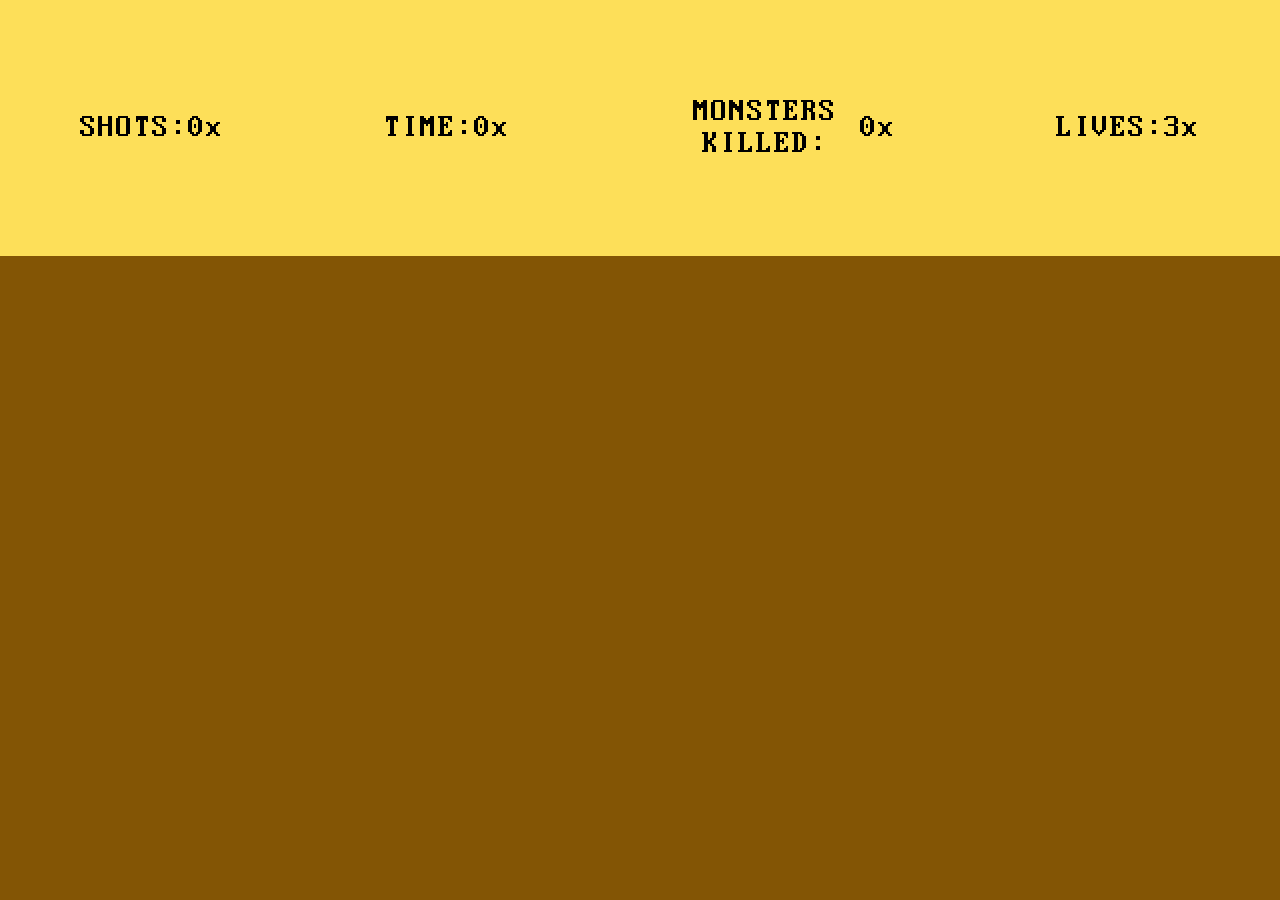
==== src/game.html @ 62bbd0b8 "Clean code update" ====
<!DOCTYPE html>
<html lang="en">
<head>
    <meta charset="UTF-8">
    <meta name="viewport" content="width=device-width, initial-scale=1.0">
    <title>Shoot and Increase - Menu</title>
    <link rel="stylesheet" href="../style.css">
    <link rel="stylesheet" href="game.css">
</head>
<body>
    <header>
        <ul>
            <li>SHOTS: <span id="shots">0</span>x</li>
            <li>TIME: <span id="time">0</span>x</li>
            <li>MONSTERS KILLED: <span id="monster-killed">0</span>x</li>
            <li>LIVES: <span id="lives">3</span>x</li>
        </ul>
    </header>
    <main>
    </main>
    <div id="timer"></div>
</body>
</html>
---- style.css ----
@font-face {
    font-family: 'pixel';
    src: url("/fonts/Pixel.ttf") format("truetype");
    font-weight: normal;
}

body{
    width: 100vw;
    height: 100vh;
    height: 100dvh;
    
    padding: 0;
    margin: 0;
    
    box-sizing: border-box;
    background-color: rgb(131, 85, 5);
    
    font-family: 'pixel';

    cursor: url("/imgs/cursor-64.png") 16 16, auto;
}


ul{
    list-style: none;
}
---- src/game.css ----
header{
    background-color: rgb(253, 223, 89);
    top: 0;
    left: 0;
    right: 0;
    position: absolute;
}

ul{
    display: flex;
    list-style: none;
    justify-content: space-between;
    margin-left: -40px;
}

li{
    margin: 80px;
    font-size: clamp(1rem,10vw,2rem);
    display: flex;
    align-items: center;
    justify-content: center;
    text-align: center;
}
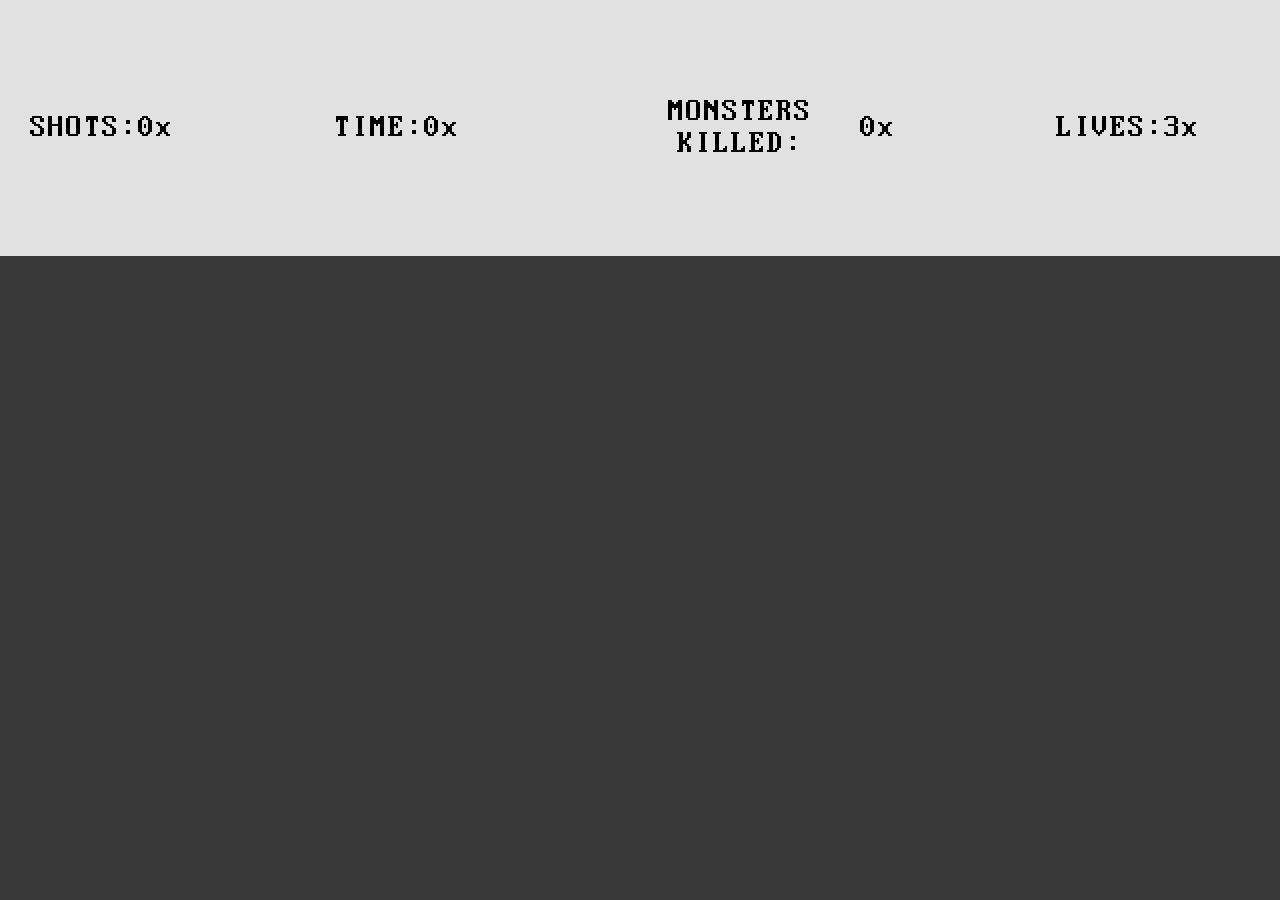
==== commit de03d838: "Update the game style" ====
--- a/src/game.html
+++ b/src/game.html
@@ -16,8 +16,8 @@
             <li>LIVES: <span id="lives">3</span>x</li>
         </ul>
     </header>
-    <main>
+    <main id="game">
+        <div id="timer"></div>
     </main>
-    <div id="timer"></div>
 </body>
 </html>
--- a/style.css
+++ b/style.css
@@ -13,7 +13,7 @@
     margin: 0;
     
     box-sizing: border-box;
-    background-color: rgb(131, 85, 5);
+    background-color: rgb(56, 56, 56);
     
     font-family: 'pixel';
 
@@ -23,4 +23,5 @@
 
 ul{
     list-style: none;
+    padding: 0;
 }
--- a/src/game.css
+++ b/src/game.css
@@ -1,5 +1,5 @@
 header{
-    background-color: rgb(253, 223, 89);
+    background-color: rgb(225, 225, 225);
     top: 0;
     left: 0;
     right: 0;
@@ -10,7 +10,7 @@
     display: flex;
     list-style: none;
     justify-content: space-between;
-    margin-left: -40px;
+    margin-left: -50px;
 }
 
 li{
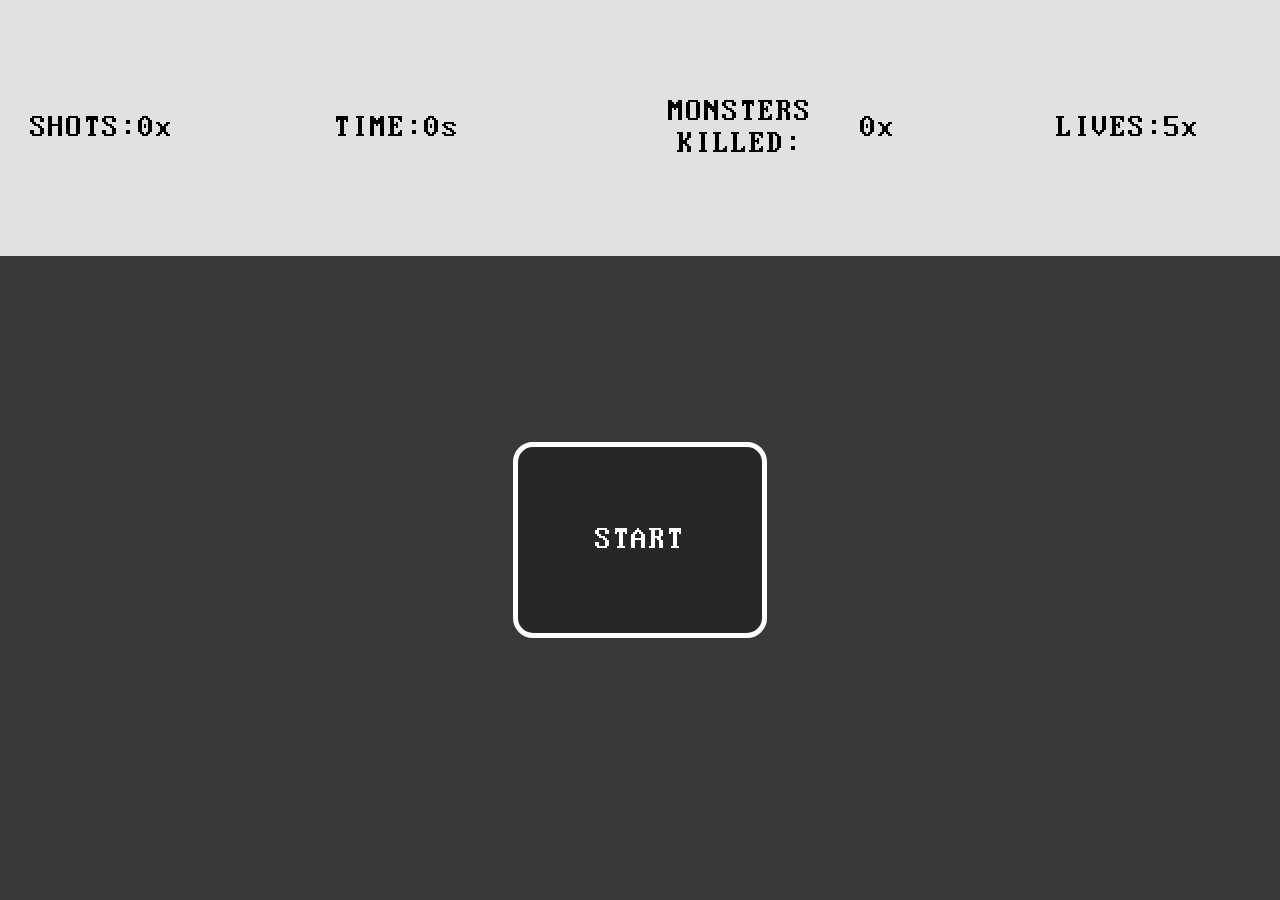
==== commit 7abaebcd: "Completed the game" ====
--- a/src/game.html
+++ b/src/game.html
@@ -3,7 +3,7 @@
 <head>
     <meta charset="UTF-8">
     <meta name="viewport" content="width=device-width, initial-scale=1.0">
-    <title>Shoot and Increase - Menu</title>
+    <title>Shoot and Increase - Game</title>
     <link rel="stylesheet" href="../style.css">
     <link rel="stylesheet" href="game.css">
 </head>
@@ -11,13 +11,15 @@
     <header>
         <ul>
             <li>SHOTS: <span id="shots">0</span>x</li>
-            <li>TIME: <span id="time">0</span>x</li>
+            <li>TIME: <span id="time">0</span>s</li>
             <li>MONSTERS KILLED: <span id="monster-killed">0</span>x</li>
-            <li>LIVES: <span id="lives">3</span>x</li>
+            <li>LIVES: <span id="lives">5</span>x</li>
         </ul>
     </header>
     <main id="game">
+        <div id="start" class="button">START</div>
         <div id="timer"></div>
     </main>
+    <script src="game.js"></script>
 </body>
 </html>
--- a/style.css
+++ b/style.css
@@ -25,3 +25,21 @@
     list-style: none;
     padding: 0;
 }
+
+.button{
+    padding: 6vw;
+    
+    background-color: rgba(0, 0, 0, 0.31);
+    
+    border-radius: 20px;
+    border: 5px solid white;
+
+    transition: transform ease 0.2s;
+
+    font-size: clamp(1rem,10vw,2rem);
+    color: white;
+}
+
+.button:hover{
+    transform: scale(1.25);
+}
--- a/src/game.css
+++ b/src/game.css
@@ -1,9 +1,25 @@
+body{
+    top: 0;
+    left: 0;
+    right: 0;
+    position: absolute;
+    overflow: hidden;
+}
+
 header{
     background-color: rgb(225, 225, 225);
     top: 0;
     left: 0;
     right: 0;
     position: absolute;
+}
+
+main#game{
+    margin-top: 25dvh;
+    height: 70dvh;
+    display: flex;
+    justify-content: center;
+    align-items: center;
 }
 
 ul{
@@ -20,4 +36,39 @@
     align-items: center;
     justify-content: center;
     text-align: center;
+}
+
+#start{
+    display: flex;
+    justify-content: center;
+    align-items: center;
+    position: absolute;
+}
+
+#timer{
+    color: white;
+    font-size: clamp(1rem,10vw,4rem);
+
+}
+
+.hidden{
+    display: none !important;
+}
+
+.monster-box{
+    width: 64px;
+    height: 64px;
+    position: absolute;
+    top: 0;
+    background-color: white;
+}
+
+@media (orientation: portrait) {
+    ul{
+        flex-direction: column;
+    }
+
+    li{
+        margin: 10px;
+    }
 }
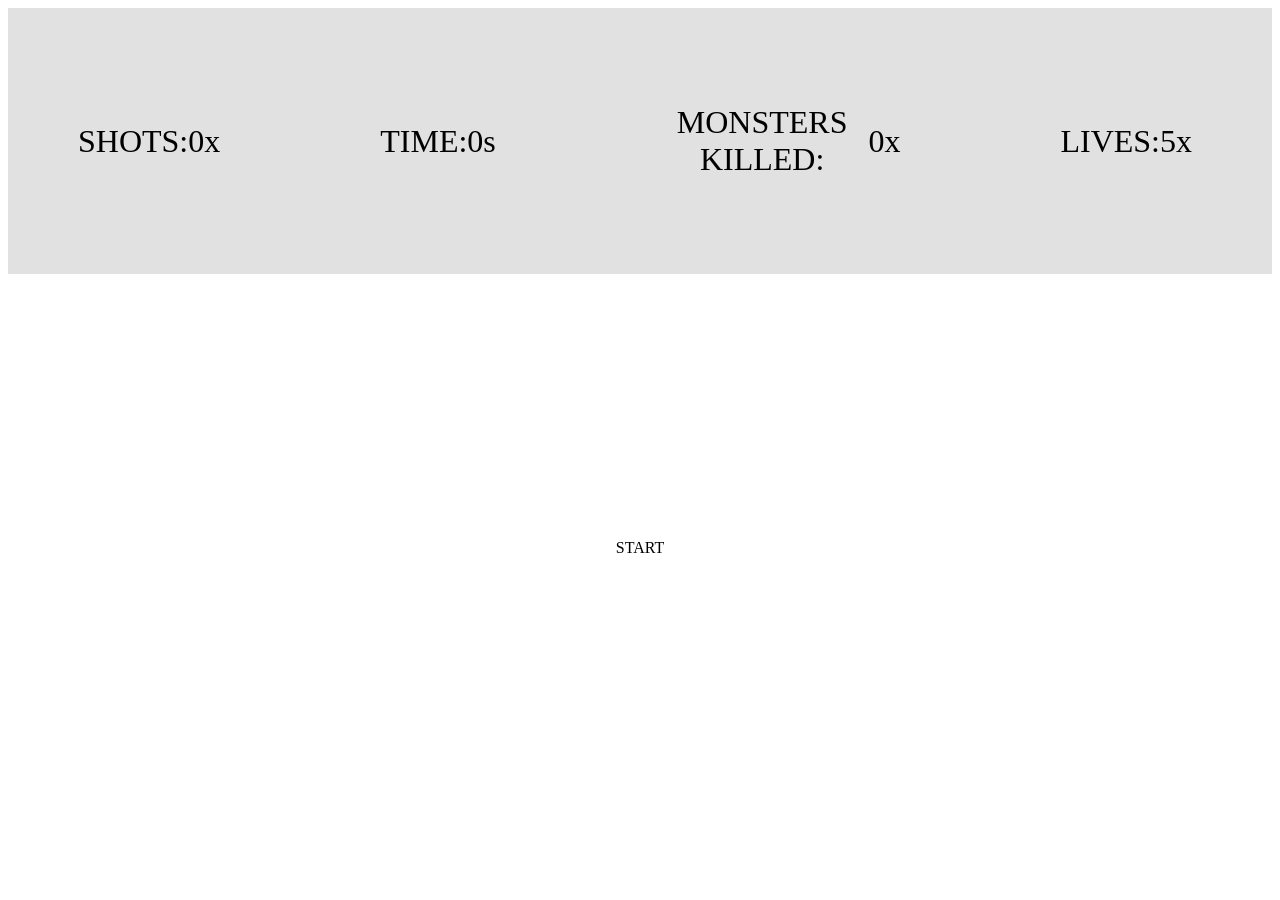
==== commit cb1ee7fa: "organize project" ====
--- a/src/game.html
+++ b/src/game.html
@@ -1,10 +1,10 @@
 <!DOCTYPE html>
-<html lang="en">
+<html lang="it">
 <head>
     <meta charset="UTF-8">
     <meta name="viewport" content="width=device-width, initial-scale=1.0">
     <title>Shoot and Increase - Game</title>
-    <link rel="stylesheet" href="../style.css">
+    <link rel="stylesheet" href="style.css">
     <link rel="stylesheet" href="game.css">
 </head>
 <body>
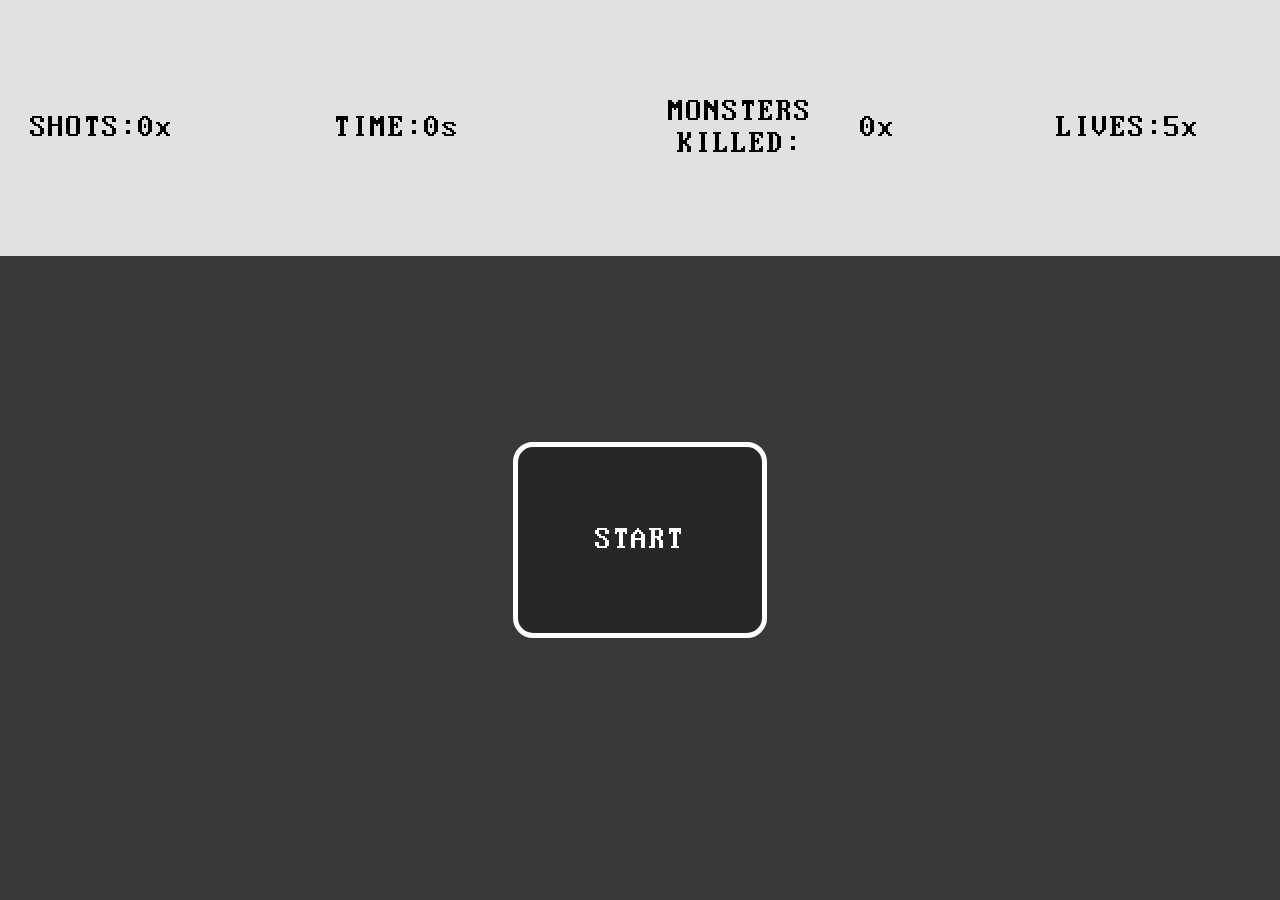
==== commit 57ee696b: "update for the favicon" ====
--- a/src/game.html
+++ b/src/game.html
@@ -4,7 +4,10 @@
     <meta charset="UTF-8">
     <meta name="viewport" content="width=device-width, initial-scale=1.0">
     <title>Shoot and Increase - Game</title>
-    <link rel="stylesheet" href="style.css">
+
+    <link rel="shortcut icon" href="../imgs/favicon.png" type="image/x-icon">
+
+    <link rel="stylesheet" href="../style.css">
     <link rel="stylesheet" href="game.css">
 </head>
 <body>
--- a/style.css
+++ b/style.css
@@ -0,0 +1,45 @@
+@font-face {
+    font-family: 'pixel';
+    src: url("./fonts/Pixel.ttf") format("truetype");
+    font-weight: normal;
+}
+
+body{
+    width: 100vw;
+    height: 100vh;
+    height: 100dvh;
+    
+    padding: 0;
+    margin: 0;
+    
+    box-sizing: border-box;
+    background-color: rgb(56, 56, 56);
+    
+    font-family: 'pixel';
+
+    cursor: url("./imgs/cursor-64.png") 16 16, auto;
+}
+
+
+ul{
+    list-style: none;
+    padding: 0;
+}
+
+.button{
+    padding: 6vw;
+    
+    background-color: rgba(0, 0, 0, 0.31);
+    
+    border-radius: 20px;
+    border: 5px solid white;
+
+    transition: transform ease 0.2s;
+
+    font-size: clamp(1rem,10vw,2rem);
+    color: white;
+}
+
+.button:hover{
+    transform: scale(1.25);
+}
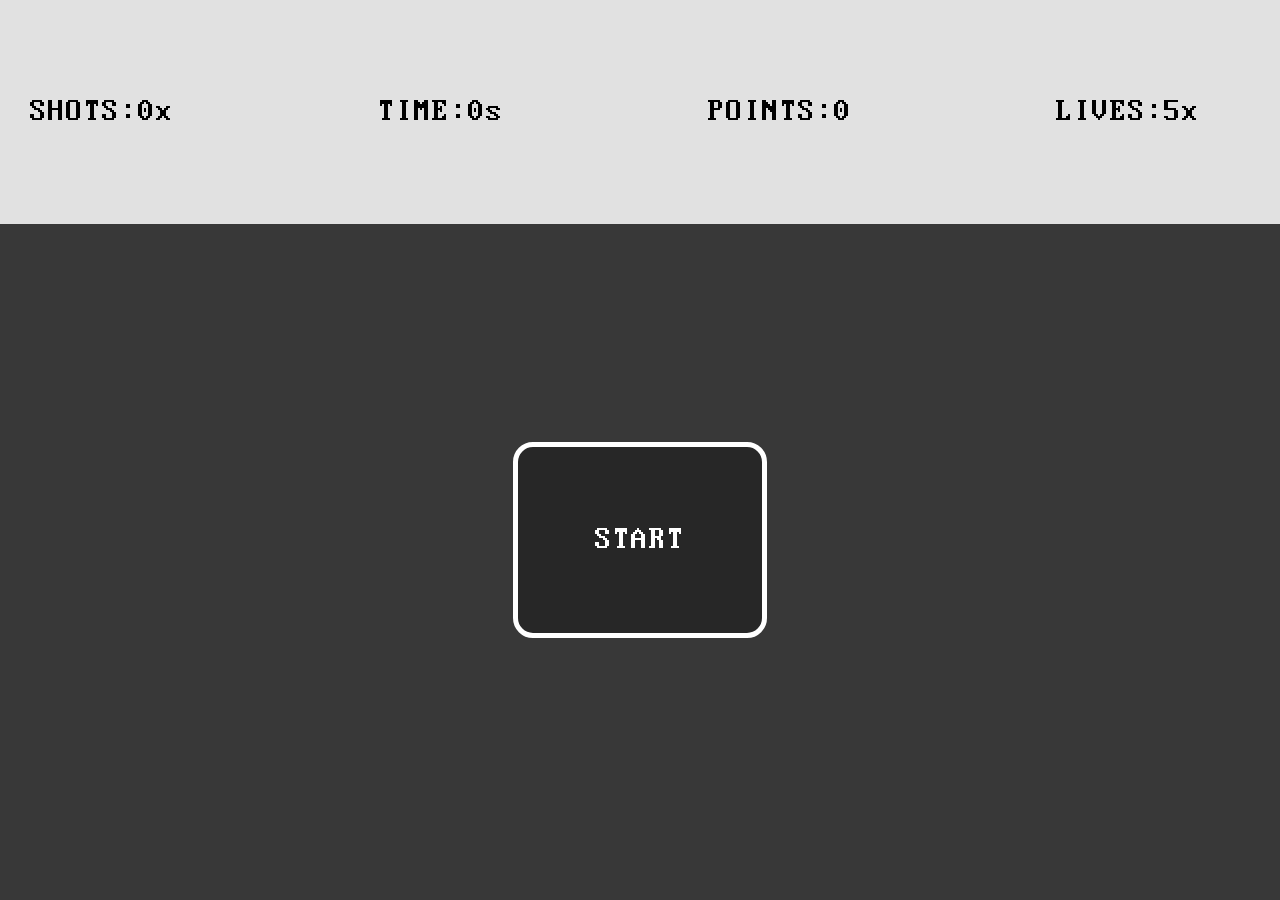
==== commit ee69fa6f: "update 1.9" ====
--- a/src/game.html
+++ b/src/game.html
@@ -5,7 +5,7 @@
     <meta name="viewport" content="width=device-width, initial-scale=1.0">
     <title>Shoot and Increase - Game</title>
 
-    <link rel="shortcut icon" href="../imgs/favicon.png" type="image/x-icon">
+    <link rel="shortcut icon" href="../imgs/favicon.png" type="image/png">
 
     <link rel="stylesheet" href="../style.css">
     <link rel="stylesheet" href="game.css">
@@ -15,7 +15,7 @@
         <ul>
             <li>SHOTS: <span id="shots">0</span>x</li>
             <li>TIME: <span id="time">0</span>s</li>
-            <li>MONSTERS KILLED: <span id="monster-killed">0</span>x</li>
+            <li>POINTS: <span id="points">0</span></li>
             <li>LIVES: <span id="lives">5</span>x</li>
         </ul>
     </header>
--- a/style.css
+++ b/style.css
@@ -17,7 +17,7 @@
     
     font-family: 'pixel';
 
-    cursor: url("./imgs/cursor-64.png") 16 16, auto;
+    cursor: url("./imgs/cursor-64.png") 32 32, auto;
 }
 
 
--- a/src/game.css
+++ b/src/game.css
@@ -59,9 +59,26 @@
     width: 64px;
     height: 64px;
     position: absolute;
+    background-color: white;
     top: 0;
-    background-color: white;
+    border-radius: 50%;
 }
+
+.background-monster-box{
+    position: absolute;
+    width: inherit;
+    height: inherit;
+    background-image: url('../imgs/target.png');
+    background-repeat: no-repeat;
+    background-size: cover;
+    background-position: center;
+}
+
+.special {
+    filter: sepia(90%) saturate(1500%) hue-rotate(15deg) brightness(160%) contrast(140%);
+}
+
+
 
 @media (orientation: portrait) {
     ul{
